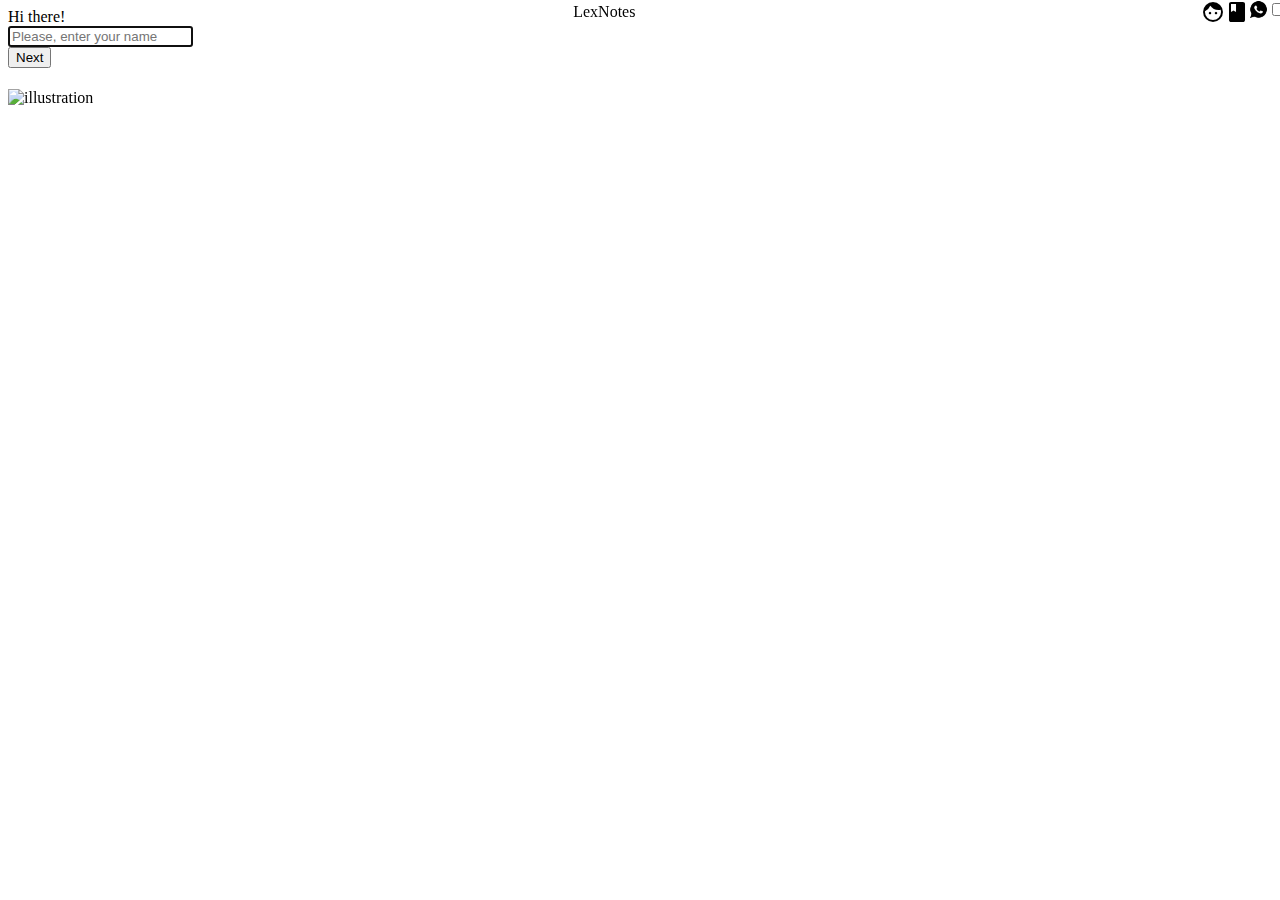
==== Html/index.html @ bf4becfb "modified the project-creating seperate folder for each lang..." ====
<!DOCTYPE html>
<html>

<head>
    <meta charset="UTF-8">
    <meta name="viewport" content="width=device-width, initial-scale=1">
    <title>Welcome here!</title>
    <link rel="stylesheet" href="/Css/style.css">
        <link href="https://fonts.googleapis.com/icon?family=Material+Icons"
      rel="stylesheet">
</head>

<body>
    <div>
        <div class="topnav">
            <div><span class="material-icons"></span></div>
            <div class="name">LexNotes</div>
            <div class="topnav-left">
                <span class="material-icons">facebook</span>
                <span><img class="icon" src="/Images/whatsapp-icon.png" alt="whatsapp icon" /></span>
                <span><input type="checkbox" id="toggle">
                    <label for="toggle" class="button"></label></span>
            </div>
        </div>
            
        <div>
            <div id="grts">Hi there!</div>
            <div id="name-cnt" >
                <input type="text" name="name" id="name" placeholder="Please, enter your name" autocomplete="on" autofocus="true">
            </div>
            <div id="btn-one">
                <button type="submit" onclick="getName()">Next</button>
            </div>
            <div id="btn-two">
                <a href="index1.html"><button type="submit">Next</button></a>
            </div>
            <div>
                <img class="" src="Images" alt="illustration" />
            </div>
        </div>
    </div>
    
     <script src="/Js/toggle.js"></script>
     <script src="/Js/getName.js"></script>
</body>

</html>
---- Css/style.css ----
@import url('https://fonts.googleapis.com/css2?family=Montserrat:wght@400&display=swap');

/**:root{
    --
    --
    --
    --
    --
    --;
}**/

.body{
    width: 100%;
    height: 100vh;
}

.topnav{
    top: 0;
    width: 100%;
    height: auto;
    display: flex;
    flex-direction: row;
    justify-content: space-between;
    align-items: center;
    position: fixed;
}

.topnav-left{
    display: flex;
    flex-direction: row;
    justify-self: flex-end;
}

.icon{
    width: 1.21rem;
    height: auto;
}

#toggle{
    width: ;

}

.bottomnav-container{
    bottom: 0;
    width: 100%;
    height: auto;
    display: flex;
    flex-direction: row;
    justify-content: space-evenly;
    align-items: center;
    position: fixed;
}

.buttomnav-left, .bottomnav-right{
    border: none;
    cursor: pointer;
    font-size: 1rem;
    font-weight: bold;
    width: 2rem;
    height: auto;
    font-family: Montserrat, 'Sans-Serif';
    border-radius: .15rem;
}
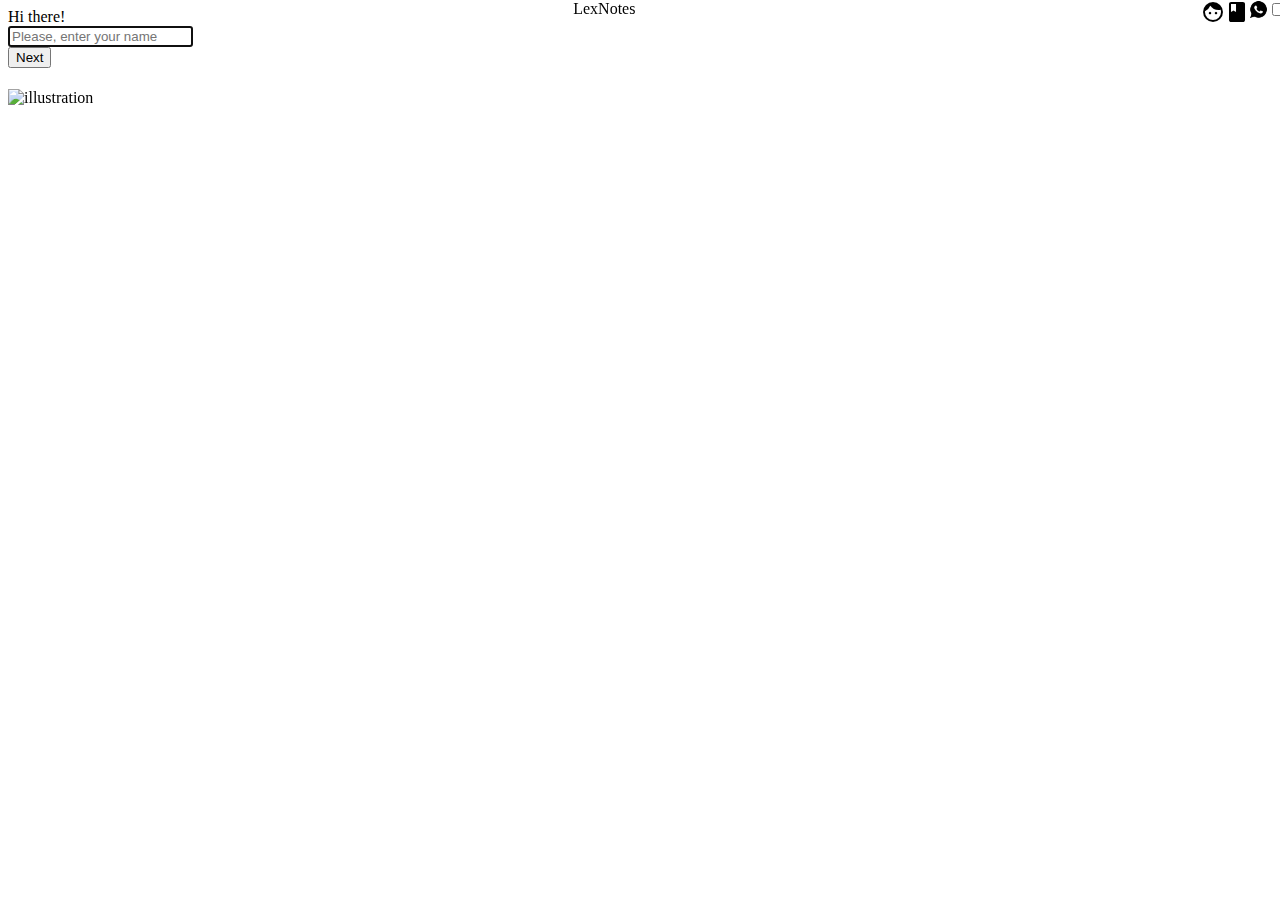
==== commit 43bdc4ea: "Project ongoing..." ====
--- a/Html/index.html
+++ b/Html/index.html
@@ -29,10 +29,10 @@
                 <input type="text" name="name" id="name" placeholder="Please, enter your name" autocomplete="on" autofocus="true">
             </div>
             <div id="btn-one">
-                <button type="submit" onclick="getName()">Next</button>
+                <button type="submit">Next</button>
             </div>
             <div id="btn-two">
-                <a href="index1.html"><button type="submit">Next</button></a>
+                <button type="submit">Next</button>
             </div>
             <div>
                 <img class="" src="Images" alt="illustration" />
--- a/Css/style.css
+++ b/Css/style.css
@@ -10,6 +10,7 @@
 }**/
 
 .body{
+    margin: 0;
     width: 100%;
     height: 100vh;
 }
@@ -21,14 +22,28 @@
     display: flex;
     flex-direction: row;
     justify-content: space-between;
-    align-items: center;
     position: fixed;
 }
 
 .topnav-left{
     display: flex;
     flex-direction: row;
-    justify-self: flex-end;
+}
+
+.topnav-left-item{
+    border: none;
+    cursor: pointer;
+    font-size: 1rem;
+    font-weight: bold;
+    width: 2rem;
+    height: auto;
+    font-family: Montserrat, 'Sans-Serif';
+    border-radius: .15rem;
+}
+
+.topnav-right{
+    display: flex;
+    flex-direction: row;
 }
 
 .icon{
@@ -41,24 +56,3 @@
 
 }
 
-.bottomnav-container{
-    bottom: 0;
-    width: 100%;
-    height: auto;
-    display: flex;
-    flex-direction: row;
-    justify-content: space-evenly;
-    align-items: center;
-    position: fixed;
-}
-
-.buttomnav-left, .bottomnav-right{
-    border: none;
-    cursor: pointer;
-    font-size: 1rem;
-    font-weight: bold;
-    width: 2rem;
-    height: auto;
-    font-family: Montserrat, 'Sans-Serif';
-    border-radius: .15rem;
-}
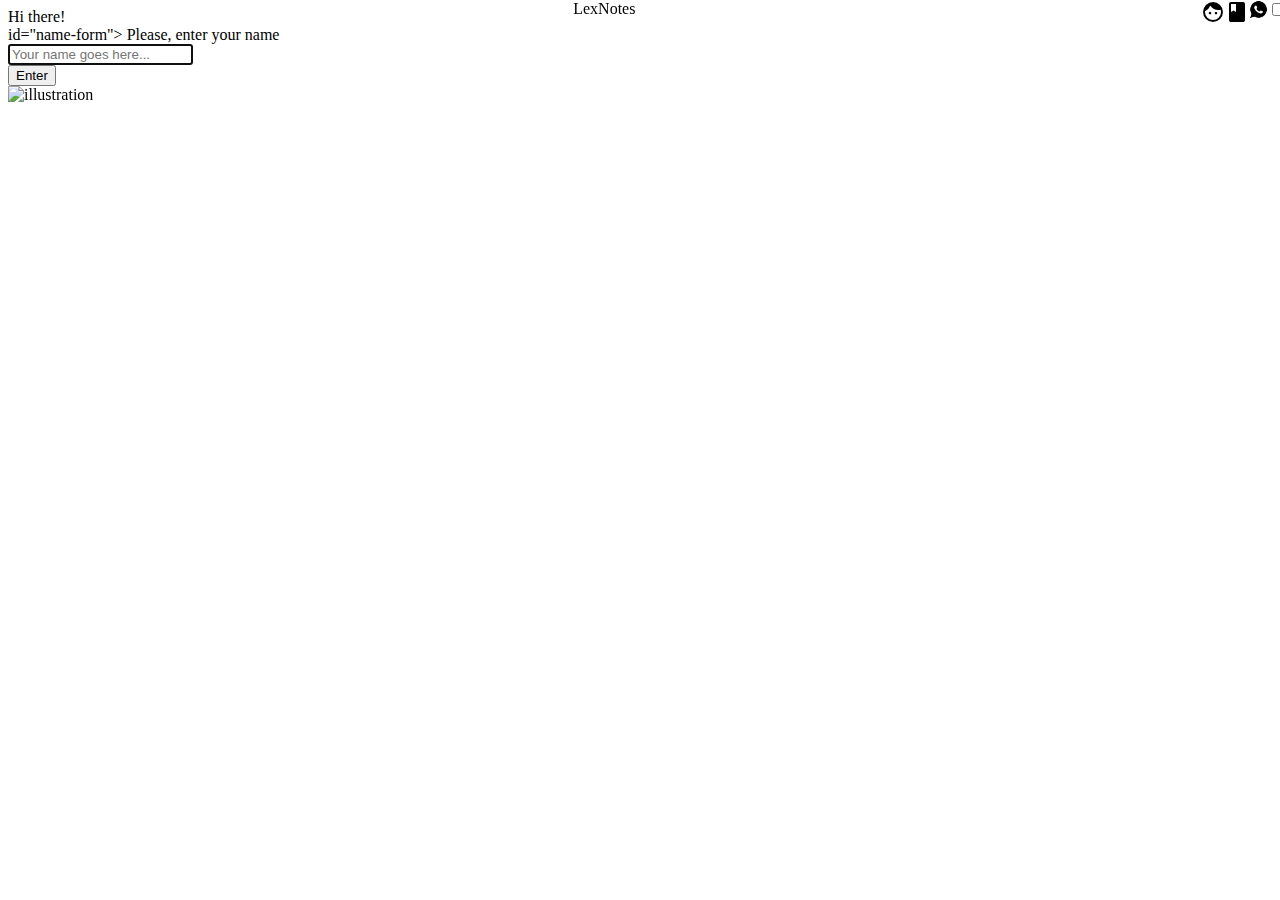
==== commit e86862cf: "A few changes..." ====
--- a/Html/index.html
+++ b/Html/index.html
@@ -26,14 +26,18 @@
         <div>
             <div id="grts">Hi there!</div>
             <div id="name-cnt" >
-                <input type="text" name="name" id="name" placeholder="Please, enter your name" autocomplete="on" autofocus="true">
+            <div> id="name-form">
+                <label>Please, enter your name</label>
+                <div>
+                    <input type="text" name="name" id="name" placeholder="Your name goes here..." autocomplete="on" autofocus="true">
+                </div>
+                    <div id="btn-cnt">
+                        <button id="btn-one" type="submit">Enter</button>
+                    </div>
+                </div>
+            
             </div>
-            <div id="btn-one">
-                <button type="submit">Next</button>
-            </div>
-            <div id="btn-two">
-                <button type="submit">Next</button>
-            </div>
+            
             <div>
                 <img class="" src="Images" alt="illustration" />
             </div>
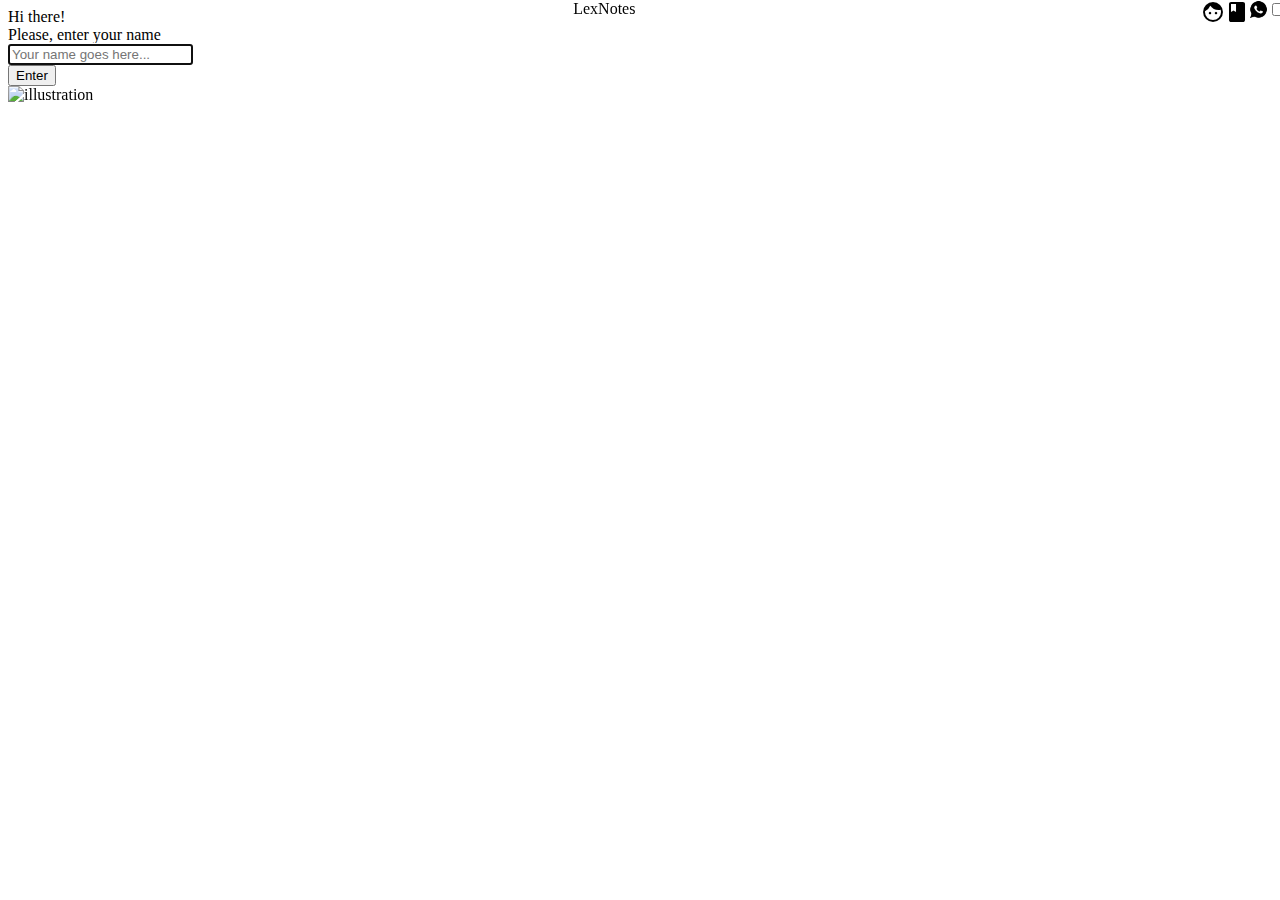
==== commit 18e5a74a: "Let's keep going..." ====
--- a/Html/index.html
+++ b/Html/index.html
@@ -26,18 +26,16 @@
         <div>
             <div id="grts">Hi there!</div>
             <div id="name-cnt" >
-            <div> id="name-form">
+            <div id="name-form">
                 <label>Please, enter your name</label>
                 <div>
                     <input type="text" name="name" id="name" placeholder="Your name goes here..." autocomplete="on" autofocus="true">
                 </div>
+            </div>
                     <div id="btn-cnt">
                         <button id="btn-one" type="submit">Enter</button>
                     </div>
                 </div>
-            
-            </div>
-            
             <div>
                 <img class="" src="Images" alt="illustration" />
             </div>
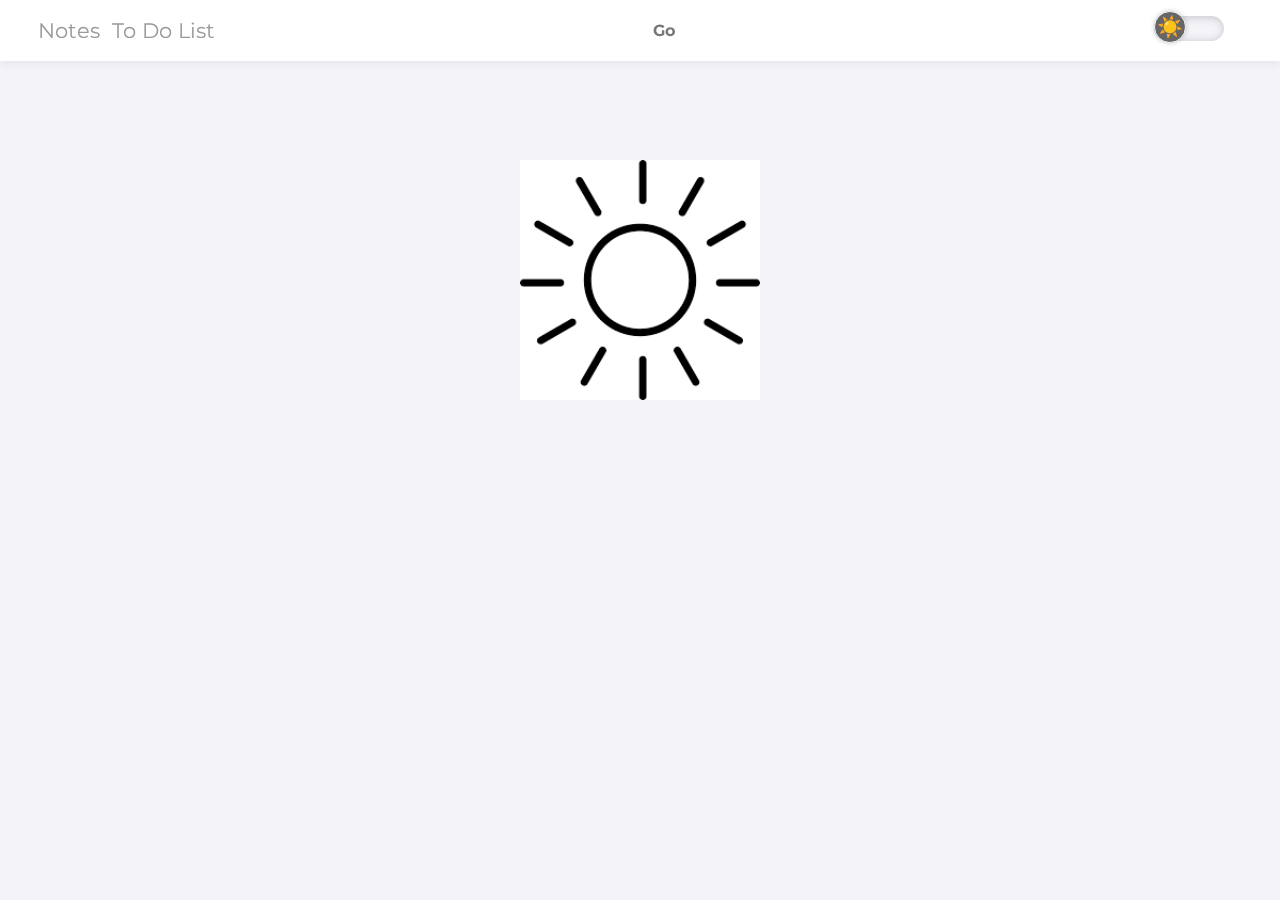
==== commit 5475a075: "Finally completed.. Glory to Jesus!" ====
--- a/Html/index.html
+++ b/Html/index.html
@@ -5,45 +5,92 @@
     <meta charset="UTF-8">
     <meta name="viewport" content="width=device-width, initial-scale=1">
     <title>Welcome here!</title>
-    <link rel="stylesheet" href="/Css/style.css">
-        <link href="https://fonts.googleapis.com/icon?family=Material+Icons"
-      rel="stylesheet">
+    <link rel="stylesheet" href="../Css/style.css">
+    <link rel="stylesheet" href="../Css/theme-toggle.css">
+    <link rel="stylesheet" href="../Css/note-style.css">
+    <link rel="stylesheet" href="../Css/todolist-style.css">
+    <link rel="stylesheet" href="https://unicons.iconscout.com/release/v4.0.0/css/line.css">
 </head>
 
 <body>
-    <div>
+    <div id="body" class="body"> 
         <div class="topnav">
-            <div><span class="material-icons"></span></div>
-            <div class="name">LexNotes</div>
             <div class="topnav-left">
-                <span class="material-icons">facebook</span>
-                <span><img class="icon" src="/Images/whatsapp-icon.png" alt="whatsapp icon" /></span>
-                <span><input type="checkbox" id="toggle">
-                    <label for="toggle" class="button"></label></span>
+                <button id="notesBtn" class="topnav-left-item" onclick="displayNotes()" >Notes</button>
+                <button id="todolistBtn" class="topnav-left-item" onclick="displayToDoList()" >To Do List</button>
+            </div>
+    
+            <div class="topnav-middle" id="grts"></div>
+    
+            <div class="topnav-right">
+                <div class="topnav-right-item icon"><i class="uil uil-facebook-f"></i></div>
+                <div class="topnav-right-item icon"><i class="uil uil-whatsapp"></i></div>
+                <div class="topnav-right-item">
+                    <input type="checkbox" name="toggle" id="toggle">
+                    <label for="toggle" class="button" id="button"></label>
+                </div>
             </div>
         </div>
-            
-        <div>
-            <div id="grts">Hi there!</div>
-            <div id="name-cnt" >
-            <div id="name-form">
-                <label>Please, enter your name</label>
-                <div>
-                    <input type="text" name="name" id="name" placeholder="Your name goes here..." autocomplete="on" autofocus="true">
+    
+        <div class="body-content">
+            <div id="img">
+                <img src="../Images/sun.png" alt=".">
+            </div>
+            <div id="notes">
+              <div>
+                <div class="popup-box">
+                  <div class="popup">
+                    <div class="content">
+                      <header>
+                        <p></p>
+                        <i class="uil uil-times notes-icon"></i>
+                      </header>
+                      <form action="#">
+                        <div class="row title">
+                          <label>Title</label>
+                          <input class="input" type="text" spellcheck="false">
+                        </div>
+                        <div class="row description">
+                          <label>Description</label>
+                          <textarea spellcheck="false"></textarea>
+                        </div>
+                        <button class="bttn" ></button>
+                      </form>
+                    </div>
+                  </div>
+                </div>
+                <div class="wrapper">
+                  <li class="add-box">
+                    <div class="icon"><i class="uil uil-plus notes-icon"></i></div>
+                    <p>Add new note</p>
+                  </li>
+                </div>
+              </div>
+            </div>
+            <div id="todolist">
+                <div class="container">
+                  <div class="task-input">
+                    <img class="image" src="../Images/bars-icon.svg" alt="icon">
+                    <input type="text" placeholder="Add a new task">
+                  </div>
+                  <div class="controls">
+                    <div class="filters">
+                      <span class="active" id="all">All</span>
+                      <span id="pending">Pending</span>
+                      <span id="completed">Completed</span>
+                    </div>
+                    <button class="clear-btn">Clear All</button>
+                  </div>
+                  <ul class="task-box"></ul>
                 </div>
             </div>
-                    <div id="btn-cnt">
-                        <button id="btn-one" type="submit">Enter</button>
-                    </div>
-                </div>
-            <div>
-                <img class="" src="Images" alt="illustration" />
-            </div>
         </div>
+    
     </div>
     
-     <script src="/Js/toggle.js"></script>
-     <script src="/Js/getName.js"></script>
+    <script src="../Js/script.js"></script>
+    <script src="../Js/notesAction.js"></script>
+    <script src="../Js/todolistAction.js"></script>
 </body>
 
 </html>
--- a/Css/style.css
+++ b/Css/style.css
@@ -1,58 +1,152 @@
 @import url('https://fonts.googleapis.com/css2?family=Montserrat:wght@400&display=swap');
 
-/**:root{
-    --
-    --
-    --
-    --
-    --
-    --;
-}**/
+:root{
+    --bg: #f3f3f8;
+    --box: #fff;
+    --header: #777;
+    --txt: #999;
+    --btn: #666;
+}
 
-.body{
-    margin: 0;
-    width: 100%;
+*{
+    box-sizing: border-box;
+    font-family: 'Montserrat', sans-serif;
+}
+
+::selection{
+    color: var(--box);
+    background: var(--btn);
+}
+
+body{
+    margin: auto;
+    width: 100vw;
     height: 100vh;
+    background-color: var(--bg);
 }
+
+/*.hide{
+    display: none;
+}
+
+.show{
+    display: flex;
+}*/
+
 
 .topnav{
     top: 0;
+    z-index: 1;
+    background-color: var(--box);
     width: 100%;
     height: auto;
     display: flex;
     flex-direction: row;
-    justify-content: space-between;
+    justify-content: space-around;
+    align-items: center;
     position: fixed;
+    opacity: 1;
+    box-shadow: 0 4px 8px rgba(0,0,0,0.05);
 }
 
 .topnav-left{
     display: flex;
-    flex-direction: row;
+    flex-direction: column;
+    justify-items: center;
+    align-items: flex-start;
+    padding: 1rem;
 }
 
 .topnav-left-item{
     border: none;
     cursor: pointer;
-    font-size: 1rem;
-    font-weight: bold;
-    width: 2rem;
+    color: var(--txt);
+    background-color: rgba(0, 0, 0, 0);
+    font-size: 1.3rem;
+    font-weight: 400;
+    width: auto;
     height: auto;
     font-family: Montserrat, 'Sans-Serif';
     border-radius: .15rem;
+    transition: font-size 1s ease, opacity 1s ease;
+}
+
+.topnav-middle{
+    display: none;
+}
+
+.clicked{
+    color: var(--header);
+    font-size: 1.7rem;
+    font-weight: 700;
+}
+
+.opq{
+    opacity: .5;
 }
 
 .topnav-right{
     display: flex;
     flex-direction: row;
+    justify-content: space-between;
+    align-items: center;
+    padding: 1rem;
 }
 
-.icon{
-    width: 1.21rem;
-    height: auto;
+i, .icons{
+    display: none;
 }
 
-#toggle{
-    width: ;
+.body-content{
+    width: 100%;
+    height: auto;
+    display: flex;
+    justify-content: center;
+    align-items: flex-start;
+}
+
+#img{
+    width: 15rem;
+    height: 15rem;
+    margin: 10rem;
+}
+
+#notes, #todolist{
+    display: none;
+}
+
+@media only screen and (min-width: 660px) {
+.topnav{
+    justify-content: space-between;
+}
+
+.topnav-left{
+    flex-direction: row;
+    justify-content: space-between;
+    align-items: center;
+    padding-left: 2rem;
+}
+
+.topnav-middle{
+    display: flex;
+    color: var(--header);
+    font-size: medium;
+    font-weight: bold; 
+    font-family: Montserrat, 'Sans-Serif';
+}
+
+.topnav-right {
+    flex-direction: row;
+    padding-right: 2rem;
+}
+
+.topnav-right-item {
+    padding-right: 1.5rem;
+}
+
+i, .icon{
+    display: flex;
+    color: var(--header);
+}
 
 }
-
--- a/Css/theme-toggle.css
+++ b/Css/theme-toggle.css
@@ -0,0 +1,52 @@
+:root{
+    --bg: #f3f3f9;
+    --box: #fff;
+    --header: #777;
+    --txt: #999;
+    --btn: #666;
+}
+
+#toggle{
+    display: none;
+}
+
+.button{
+    display: inline-block;
+    width: 70px;
+    height: 25px;
+    background-color: var(--bg);
+    border-radius: 30px;
+    position: relative;
+    cursor: pointer;
+    box-shadow: inset 1px 1px 10px rgba(0, 0, 0, .20);
+}
+
+.button::after{
+    font-family: Montserrat, 'Sans-Serif';
+    font-size: 1.3rem;
+    font-weight: bolder;
+    content: "☀️";
+    color: var(--header);
+    width: 30px;
+    height: 30px;
+    background-color: var(--btn);
+    border: 1px solid var(--bg);
+    border-radius: 50%;
+    box-shadow: 0 0 5px rgba(0, 0, 0, .20);
+    position: absolute;
+    top: -5px;
+    left: 0;
+    display: grid;
+    place-content: center;
+    line-height: 0;
+    transition: background-color .8s, transform .8s ease-in-out;
+}
+
+input:checked + .button::after{
+    font-family: Montserrat, 'Sans-Serif';
+    font-size: 1.3rem;
+    font-weight: bolder;
+    content: "🌙";
+    background-color: var(--btn);
+    transform: translateX(40px) rotate(360deg);
+}
--- a/Css/note-style.css
+++ b/Css/note-style.css
@@ -0,0 +1,277 @@
+@import url('https://fonts.googleapis.com/css2?family=Montserrat:wght@400&display=swap');
+
+:root{
+    --bg: #f3f3f8;
+    --box: #fff;
+    --header: #777;
+    --txt: #999;
+    --btn: #666;
+}
+
+.wrapper{
+  /*display: flex;
+  flex-direction: column;
+  justify-items: center;
+  align-content: center;*/
+  display: grid;
+  grid-gap: 2rem;
+  margin-bottom: 2rem;
+  grid-template-rows: auto;
+}
+.wrapper li{
+  width: 13rem;
+  height: 13rem;
+  list-style: none;
+  border-radius: 5px;
+  padding: .5rem 1.2rem 1rem;
+  background: var(--box);
+  box-shadow: 0 4px 8px rgba(0,0,0,0.05);
+}
+.add-box, .notes-icon, .bottom-content, 
+.popup, header, .settings .menu li{
+  display: flex;
+  align-items: center;
+  justify-content: space-between;
+}
+.add-box{
+  cursor: pointer;
+  display: flex;
+  flex-direction: column;
+  justify-content: center;
+  align-items: center;
+}
+.add-box .notes-icon{
+  height: 78px;
+  width: 78px;
+  color: var(--header);
+  font-size: 40px;
+  border-radius: 50%;
+  justify-content: center;
+  border: 2px dashed var(--header);
+}
+.add-box p{
+  color: var(--header);
+  font-weight: 500;
+  margin-top: 20px;
+}
+.note{
+  display: flex;
+  flex-direction: column;
+  justify-content: space-between;
+}
+.note .details{
+  height: auto;
+  overflow-y: auto;
+  word-wrap: break-word;
+}
+.note .details::-webkit-scrollbar,
+.popup textarea::-webkit-scrollbar{
+  width: 0;
+}
+.note .details:hover::-webkit-scrollbar,
+.popup textarea:hover::-webkit-scrollbar{
+  width: 5px;
+}
+.note .details:hover::-webkit-scrollbar-track,
+.popup textarea:hover::-webkit-scrollbar-track{
+  background: var(--txt);
+  border-radius: 25px;
+}
+.note .details:hover::-webkit-scrollbar-thumb,
+.popup textarea:hover::-webkit-scrollbar-thumb{
+  background: var(--txt);
+  border-radius: 25px;
+}
+.note p{
+  font-size: 1.25rem;
+  font-weight: 500;
+  color: var(--header);
+}
+.note span{
+  display: block;
+  color: var(--txt);
+  font-size: 1rem;
+  margin-top: 5px;
+}
+.note .bottom-content{
+  padding-top: 10px;
+  border-top: 1px solid var(--txt);
+}
+.bottom-content span{
+  color: var(--txt);
+  font-size: 14px;
+}
+.bottom-content .settings{
+  position: relative;
+}
+.bottom-content .settings .notes-icon{
+  color: var(--header);
+  cursor: pointer;
+  font-size: 15px;
+}
+.settings .menu{
+  z-index: 1;
+  bottom: 0;
+  right: -1px;
+  padding: 5px 0;
+  background: var(--box);
+  position: absolute;
+  border-radius: 4px;
+  transform: scale(0);
+  transform-origin: bottom right;
+  box-shadow: 0 0 6px rgba(0,0,0,0.2);
+  transition: transform 0.2s ease;
+}
+.settings.show .menu{
+  transform: scale(1);
+}
+.settings .menu li{
+  color: var(--txt);
+  width: 50%;
+  height: auto;
+  font-size: 16px;
+  margin-bottom: 2px;
+  padding: 10px 15px;
+  cursor: pointer;
+  box-shadow: none;
+  border-radius: 0;
+  justify-content: flex-start;
+}
+.menu li:last-child{
+  margin-bottom: 0;
+}
+.menu li:hover{
+  background: var(--txt);
+}
+.menu li .notes-icon{
+  padding-right: 8px;
+}
+
+.popup-box{
+  position: fixed;
+  top: 0;
+  left: 0;
+  z-index: 2;
+  height: 100%;
+  width: 100%;
+  background: rgba(0,0,0,0.4);
+  backdrop-filter: blur(2px);
+}
+.popup-box .popup{
+  position: absolute;
+  top: 50%;
+  left: 50%;
+  z-index: 3;
+  width: 100%;
+  max-width: 400px;
+  justify-content: center;
+  transform: translate(-50%, -50%) scale(0.95);
+}
+.popup-box, .popup{
+  opacity: 0;
+  pointer-events: none;
+  transition: all 0.25s ease;
+}
+.popup-box.show, .popup-box.show .popup{
+  opacity: 1;
+  pointer-events: auto;
+}
+.popup-box.show .popup{
+  transform: translate(-50%, -50%) scale(1);
+}
+.popup .content{
+  border-radius: 5px;
+  background: var(--box);
+  width: calc(100% - 15px);
+  box-shadow: 0 0 15px rgba(0,0,0,0.1);
+}
+.content header{
+  padding: 15px 25px;
+  border-bottom: 1px solid var(--txt);
+}
+.content header p{
+  color: var(--header);
+  font-size: 20px;
+  font-weight: 500;
+}
+.content header .notes-icon{
+  color: var(--header);
+  cursor: pointer;
+  font-size: 23px;
+}
+.content form{
+  margin: 20px 30px 30px;
+}
+.content form .row{
+  margin-bottom: 20px;
+}
+form .row label{
+  color: var(--header);
+  font-size: 18px;
+  display: block;
+  margin-bottom: 6px;
+}
+form :where(.input, textarea){
+  height: 50px;
+  width: 100%;
+  outline: none;
+  font-size: 17px;
+  font-family: Montserrat, sans-serif;
+  padding: 0 15px;
+  margin: auto;
+  border-radius: 4px;
+  border: 1px solid var(--txt);
+}
+form :where(.input, textarea):focus{
+  box-shadow: 0 2px 4px rgba(0,0,0,0.11);
+}
+form .row textarea{
+  height: 150px;
+  resize: none;
+  padding: 8px 15px;
+}
+form .bttn{
+  width: 100%;
+  height: 50px;
+  color: #fff;
+  outline: none;
+  border: none;
+  cursor: pointer;
+  font-size: 17px;
+  border-radius: 4px;
+  background: var(--btn);
+  transition: transform .1s ease-in;
+}
+
+.bttn:active{
+    transform: scale(0.9);
+}
+
+@media (min-width: 660px){
+  .wrapper{
+    /*margin: auto;
+    flex-flow: row nowrap;
+    justify-content: space-evenly;
+    align-items: center;
+    overflow-y: auto;*/
+    margin: auto;
+    grid-gap: 1rem;
+    grid-template-columns: auto auto auto auto;
+  }
+  
+  .wrapper li{
+    width: 13rem;
+    height: 13rem;
+    margin-bottom: 0;
+  }
+  
+  form :where(.input, textarea){
+      width: 100%;
+  }
+  /*.popup-box .popup{
+    max-width: calc(100% - 15px);
+  }*/
+  .bottom-content .settings .notes-icon{
+    font-size: 17px;
+  }
+}
--- a/Css/todolist-style.css
+++ b/Css/todolist-style.css
@@ -0,0 +1,227 @@
+@import url('https://fonts.googleapis.com/css2?family=Montserrat:wght@400&display=swap');
+
+:root {
+    --bg: #f3f3f8;
+    --box: #fff;
+    --header: #777;
+    --txt: #999;
+    --btn: #666;
+}
+
+.container{
+  max-width: 405px;
+  padding: 20px 0;
+  margin: 137px auto;
+  background: var(--box);
+  border-radius: 7px;
+  box-shadow: 0 10px 30px rgba(0,0,0,0.1);
+}
+.task-input{
+  height: 52px;
+  padding: 0 20px;
+  position: relative;
+}
+.task-input .image{
+  top: 50%;
+  position: absolute;
+  transform: translate(17px, -50%);
+}
+.task-input input{
+  height: 100%;
+  width: 100%;
+  color: var(--header);
+  outline: none;
+  font-size: 18px;
+  border-radius: 5px;
+  padding: 0 20px 0 53px;
+  border: none;
+  background-color: var(--bg);
+  box-shadow: inset 2px 2px 10px rgba(0, 0, 0, .20);
+}
+.task-input input:focus,
+.task-input input.active{
+  padding-left: 52px;
+  border: 2px solid var(--btn);
+}
+.task-input input::placeholder{
+  color: var(--txt);
+}
+.controls{
+  display: flex;
+  align-items: center;
+  justify-content: space-between;
+}
+.controls{
+  padding: 18px 20px;
+  border-bottom: 1px solid var(--txt);
+}
+.filters span{
+  margin: 0 5px;
+  font-size: 17px;
+  color: var(--header);
+  cursor: pointer;
+}
+.filters span:first-child{
+  margin-left: 0;
+}
+.filters span.active{
+  color: var(--header);
+  font-weight: bold;
+  font-size: 1.2rem;
+}
+.controls .clear-btn{
+  border: none;
+  opacity: 0.6;
+  outline: none;
+  color: #fff;
+  cursor: pointer;
+  font-size: 13px;
+  font-weight: bold;
+  padding: 7px 13px;
+  border-radius: 4px;
+  letter-spacing: 0.3px;
+  pointer-events: none;
+  transition: transform 0.25s ease;
+  background: var(--btn);
+}
+.clear-btn.active{
+  opacity: 0.9;
+  pointer-events: auto;
+}
+.clear-btn:active{
+  transform: scale(0.93);
+}
+.task-box{
+  margin-top: 20px;
+  margin-right: 5px;
+  padding: 0 15px 10px 20px;
+}
+.task-box.overflow{
+  overflow-y: auto;
+  max-height: 300px;
+}
+.task-box::-webkit-scrollbar{
+  width: 5px;
+}
+.task-box::-webkit-scrollbar-track{
+  background: #f1f1f1;
+  border-radius: 25px;
+}
+.task-box::-webkit-scrollbar-thumb{
+  background: #e6e6e6;
+  border-radius: 25px;
+}
+.task-box .task{
+  list-style: none;
+  font-size: 17px;
+  margin-bottom: 18px;
+  padding-bottom: 16px;
+  display: flex;
+  flex-direction: row;
+  justify-content: space-between;
+  align-items: baseline;
+  border-bottom: 1px solid var(--txt);
+}
+.task-box .task:last-child{
+  margin-bottom: 0;
+  border-bottom: 0;
+  padding-bottom: 0;
+}
+.task-box .task label{
+  display: flex;
+  align-items: center;
+}
+.task label input{
+  accent-color: var(--btn);
+}
+.task label p{
+  color: var(--header);
+  user-select: none;
+  margin-left: 12px;
+  word-wrap: break-word;
+}
+.task label p.checked{
+  text-decoration: line-through;
+}
+.task-box .tools{
+  position: relative;
+}
+.tools :where(.tools-icon, li){
+  cursor: pointer;
+}
+.tools .tools-icon{
+    font-size: 1rem;
+    color: var(--header);
+}
+.tools .task-menu{
+  z-index: 1;
+  right: -1px;
+  bottom: 0;
+  padding: 5px 0;
+  background: var(--box);
+  position: absolute;
+  border-radius: 4px;
+  transform: scale(0);
+  transform-origin: top right;
+  box-shadow: 0 0 6px rgba(0,0,0,0.15);
+  transition: transform 0.2s ease;
+}
+.task-box .task:last-child .task-menu{
+  bottom: 0;
+  transform-origin: bottom right;
+}
+.task-box .task:first-child .task-menu{
+  bottom: -65px;
+  transform-origin: top right;
+}
+.task-menu.show{
+  transform: scale(1);
+}
+.task-menu li{
+  width: 50%;
+  height: auto;
+  font-size: 16px;
+  margin-bottom: 2px;
+  padding: 10px 15px;
+  cursor: pointer;
+  display: flex;
+  align-items: center;
+  justify-content: flex-start;
+}
+.task-menu li:last-child{
+  margin-bottom: 0;
+}
+.tools li, .no-task{
+  color: var(--txt);
+}
+.tools li:hover{
+  background: #f5f5f5;
+}
+.tools li .tools-icon{
+  color: var(--header);
+  padding-right: .8rem;
+}
+
+@media (min-width: 660px) {
+  .container{
+    padding: 28px 0 30px;
+  }
+  .filters span{
+    margin: 0 8px;
+  }
+  .task-input{
+    padding: 0 25px;
+  }
+  .controls{
+    padding: 18px 25px;
+  }
+  .task-box{
+    margin-top: 20px;
+    margin-right: 5px;
+    padding: 0 20px 10px 25px;
+  }
+  .task label input{
+    margin-top: 7px;
+  }
+}
+
